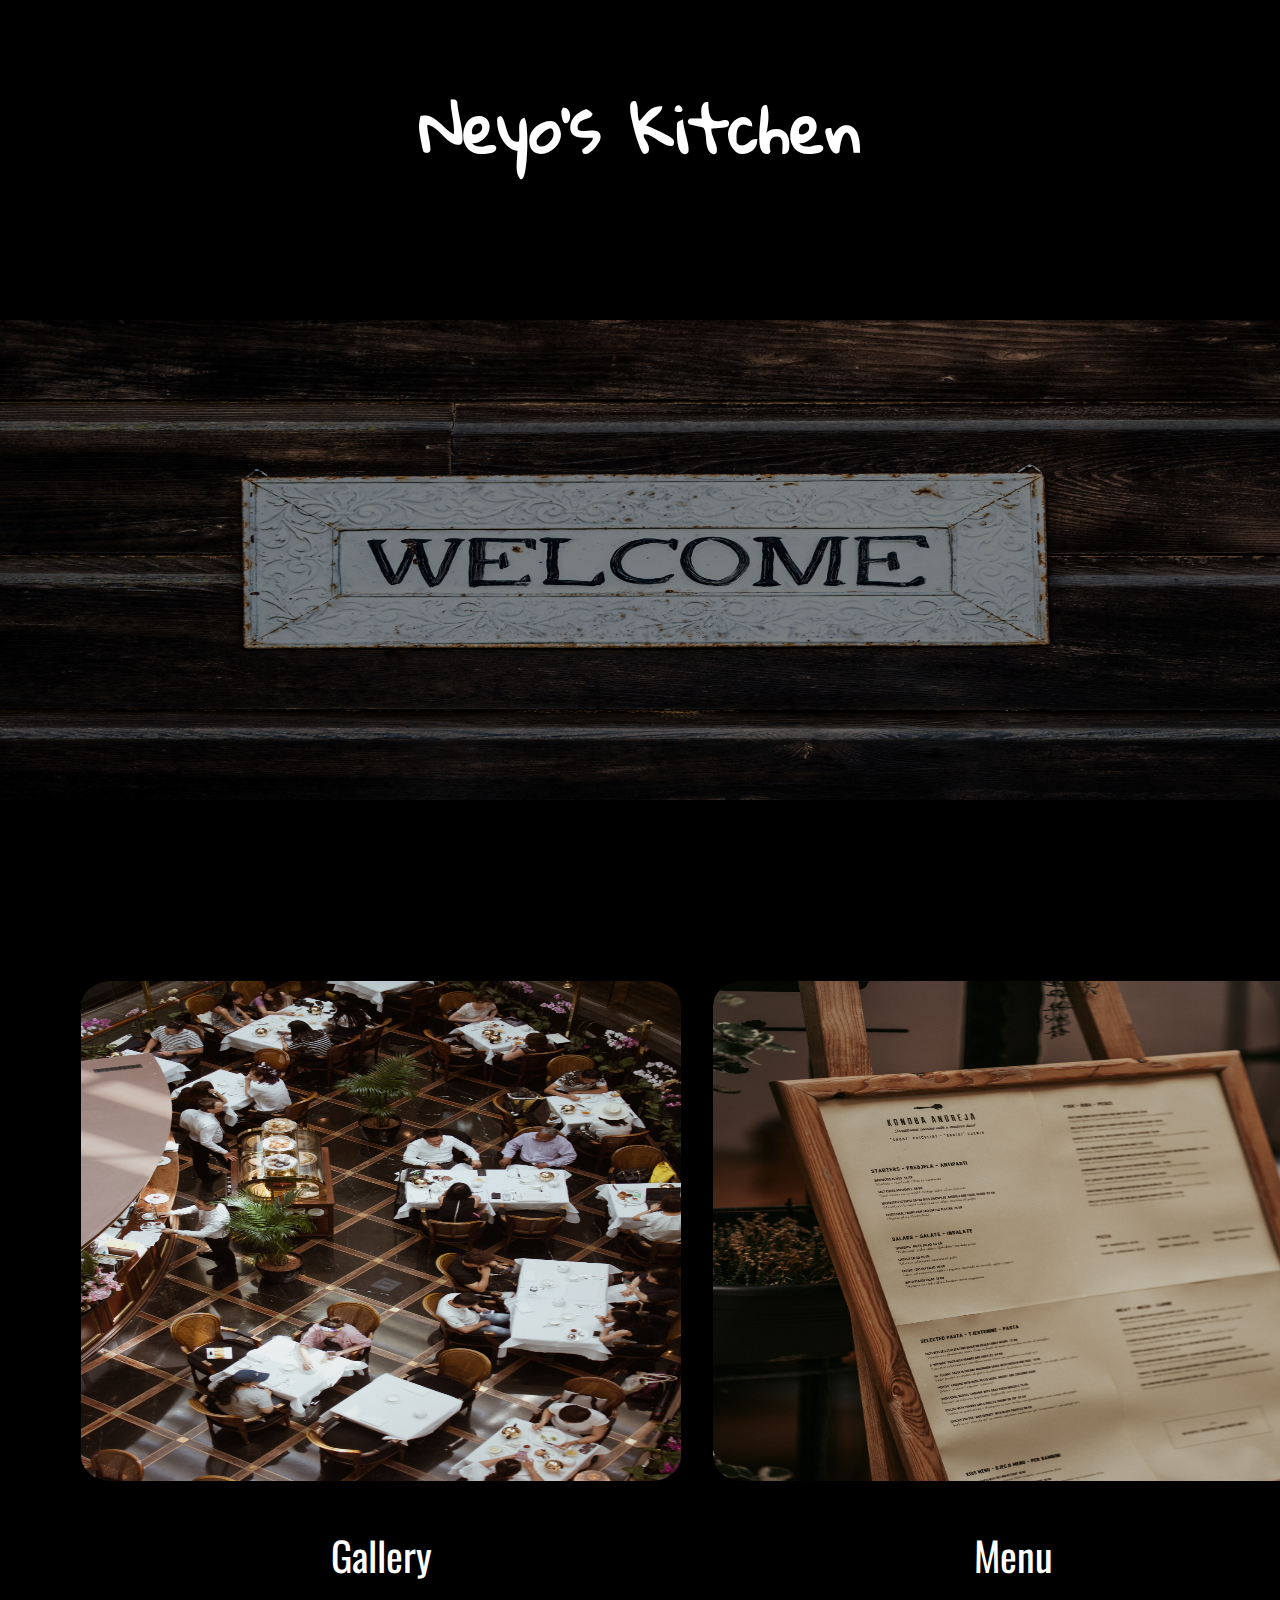
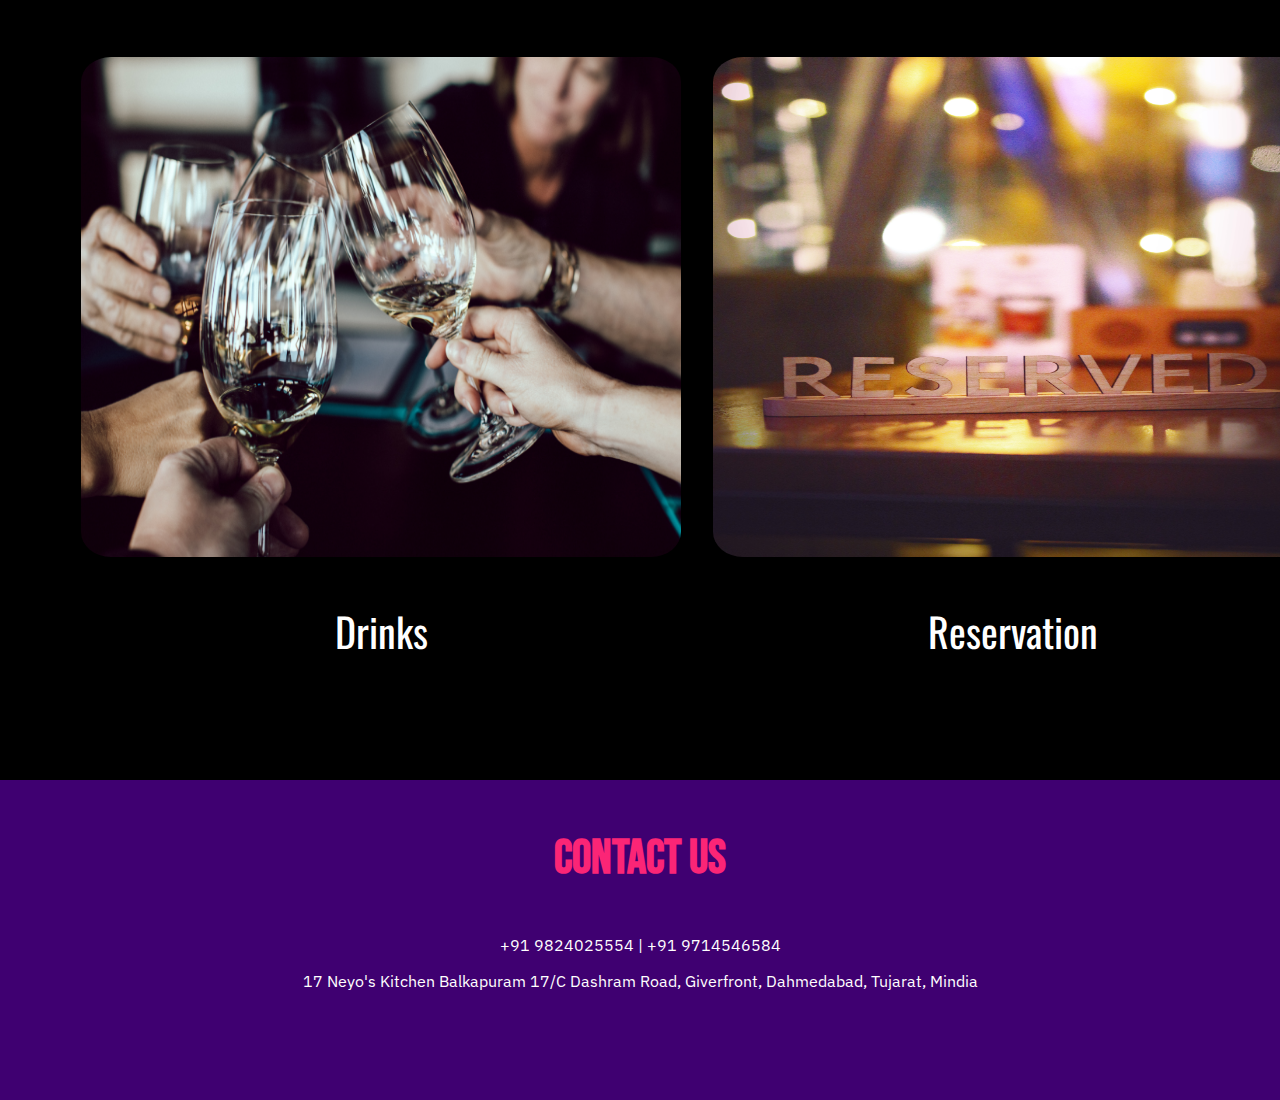
==== index.html @ a7643209 "first commit" ====
<!DOCTYPE html>
<html lang="en">
<head>
    <title>Neyo's Kitchen</title>
    <link rel="stylesheet" href="style.css">
    <link rel="preconnect" href="https://fonts.googleapis.com"> 
    <link rel="preconnect" href="https://fonts.gstatic.com" crossorigin> 
    <link href="https://fonts.googleapis.com/css2?family=Bebas+Neue&family=Gloria+Hallelujah&family=IBM+Plex+Sans&family=Oswald&display=swap" rel="stylesheet">

</head>
<body>
    <div id="heading">
    <h1>Neyo's Kitchen</h1>
    </div>
    <div id="welcome">
        <img id="welcome-cover" src="image/welcome_cover.jpg" alt="welcome">
    </div>
    <div class="container">
        <table>
            <tr>
                <td>
                    <div>
                    <a href="gallery.html"><img class="choose" src="image/hotel_cover.jpg" alt="Gallery"></a>
                    <p class="variety-p">Gallery</p>
                    </div>
                </td>
                <td>
                    <div>
                    <a href="menu.html"><img class="choose" src="image/menu_cover.jpg" alt="Menu"></a>
                    <p class="variety-p">Menu</p>
                    </div>
                </td>
            </tr>
            <tr>
                <td>
                    <div>
                        <a href="drinks.html"><img class="choose" src="image/drinks_cover.jpg" alt="drinks"></a>
                        <p class="variety-p">Drinks</p>
                    </div>
                </td>
                <td>
                    <div>
                        <a href="reservation.html"><img class="choose" src="image/reservation_cover.jpg" alt="reservation"></a>
                        <p class="variety-p">Reservation</p>
                    </div>
                </td>
            </tr>
        </table>
    </div>
    <div id="footer">
        <h3 id="contact">Contact Us</h3>
        <span class="contact-info"><p>+91 9824025554 | +91 9714546584</p></span>
        <span class="contact-info"><p>17 Neyo's Kitchen Balkapuram 17/C Dashram Road, Giverfront, Dahmedabad, Tujarat, Mindia</p></span>
    </div>
</body>
</html>
---- style.css ----
body{
    background-color: #000000;
    margin: 0%;
}
table{
    border-spacing: 30px;
    width: 100%;
}
#heading{
    background-color: black;
    height: 5rem;
    padding: 20px 0 20px 0;
}
#welcome{
    height: 30rem;
    background-color: black;
    border: 0 0 0 0;
    margin: 0 0 0 0;
    padding-bottom: 100px;
    padding-top: 200px;
}
#welcome-cover{
    height: 100%;
    width: 100%;
    opacity: 0.5;
}
#welcome-cover:hover{
    opacity: 1;
    transition: 0.5s ease;
}
#footer{
    background-color: #3F0071;
    height: 20rem;
}
.variety-p{
    color: white;
    font-size: 2.5rem;
    text-align: center;
    font-family: 'Oswald', sans-serif;
}
h1{
    color: white;
    text-align: center;
    font-family: 'Gloria Hallelujah', cursive;
    font-size: 4rem;
}
h2{
    padding-top: 250px;
    text-align: center;
    font-size: 5rem;
    color: #FB2576;
}
h3{
    text-align: center;
    font-size: 3rem;
    color: #FB2576;
}
#contact{
    text-align: center;
    color: #FB2576;
    padding-top: 50px;
    font-family: 'Bebas Neue', cursive;
}
.contact-info{
    text-align: center;
    color: white;
    font-family: 'IBM Plex Sans', sans-serif;
}
.container{
    padding: 50px 0 0 50px;
}
.choose{
    height: 500px;
    width: 600px;
    opacity:1;
    border-radius: 5%;
    transition: 1s ease;
}
.choose:hover{
     -webkit-transform: scale(0.8);
    -ms-transform: scale(0.8);
    transform: scale(0.8);
    opacity:0.5;
    border-radius:15%;
    transition: 1s ease;
}
.hotel-gallery{
    font-family: 'IBM Plex Sans', sans-serif;
    padding-top: 50px;
    padding-bottom: 50px;
}
.hotel-img{
    height: 500px;
    width: 600px;
    opacity:1;
    border-radius: 5%;
    transition: 1s ease;
}
.hotel-img:hover{
    -webkit-transform: scale(1.1);
    -ms-transform: scale(1.1);
    transform: scale(1.1);
    transition: 1s ease;
}
.food-menu{
    font-family: 'IBM Plex Sans', sans-serif;
    color: white;
    padding-top: 50px;
    padding-bottom: 50px;
}
.food-img{
    height: 200px;
    width: 300px;
    opacity:1;
    border-radius: 5%;
    transition: 1s ease;
}
.food-name{
    color: white;
    font-family: 'IBM Plex Sans', sans-serif;
    font-size: 2rem;
}
.drinks-menu{
    font-family: 'IBM Plex Sans', sans-serif;
    color: white;
    padding-top: 50px;
    padding-bottom: 50px;
}
.drinks-img{
    height: 200px;
    width: 300px;
    opacity:1;
    border-radius: 5%;
    transition: 1s ease;
}
.drinks-name{
    color: white;
    font-family: 'IBM Plex Sans', sans-serif;
    font-size: 2rem;
}
.reservation-body{
    font-family: 'IBM Plex Sans', sans-serif;
    color: white;
    padding-top: 50px;
    padding-bottom: 50px;
}
.res-table{
    background-image: linear-gradient(to right, #711A75 , #F10086);
    margin-left: auto;
    margin-right: auto;
    width: 400px;
    border-radius: 5%;
}
.return-cover{
    padding-top: 50px;
    padding-bottom: 50px;
    padding-left: 43%;
}
.return-cover2{
    padding-top: 50px;
    padding-bottom: 50px;
    padding-left: 45%;
}
.return{
    background-color: white;
    height: 50px;
    width: 150px;
    text-align: center;
    font-family: 'IBM Plex Sans', sans-serif;
    font-size: 2rem;
    color: #000000;
    border-radius: 5%;
    transition: 1s ease;
    color: white;
}
.return:hover{
    -webkit-transform: scale(1.2);
    -ms-transform: scale(1.2);
    transform: scale(1.2);
    transition: 1s ease;
    border: none;
    background-image: linear-gradient(to bottom, #B4AEE8 , #93329E);
    color: white;
}
button{
    position: absolute;
    left: 47%;
    border: none;
    border-radius: 5%;
}
button:hover{
    border: none;
    background-image: linear-gradient(to bottom, #711A75 , #180A0A);
    color: white;
}
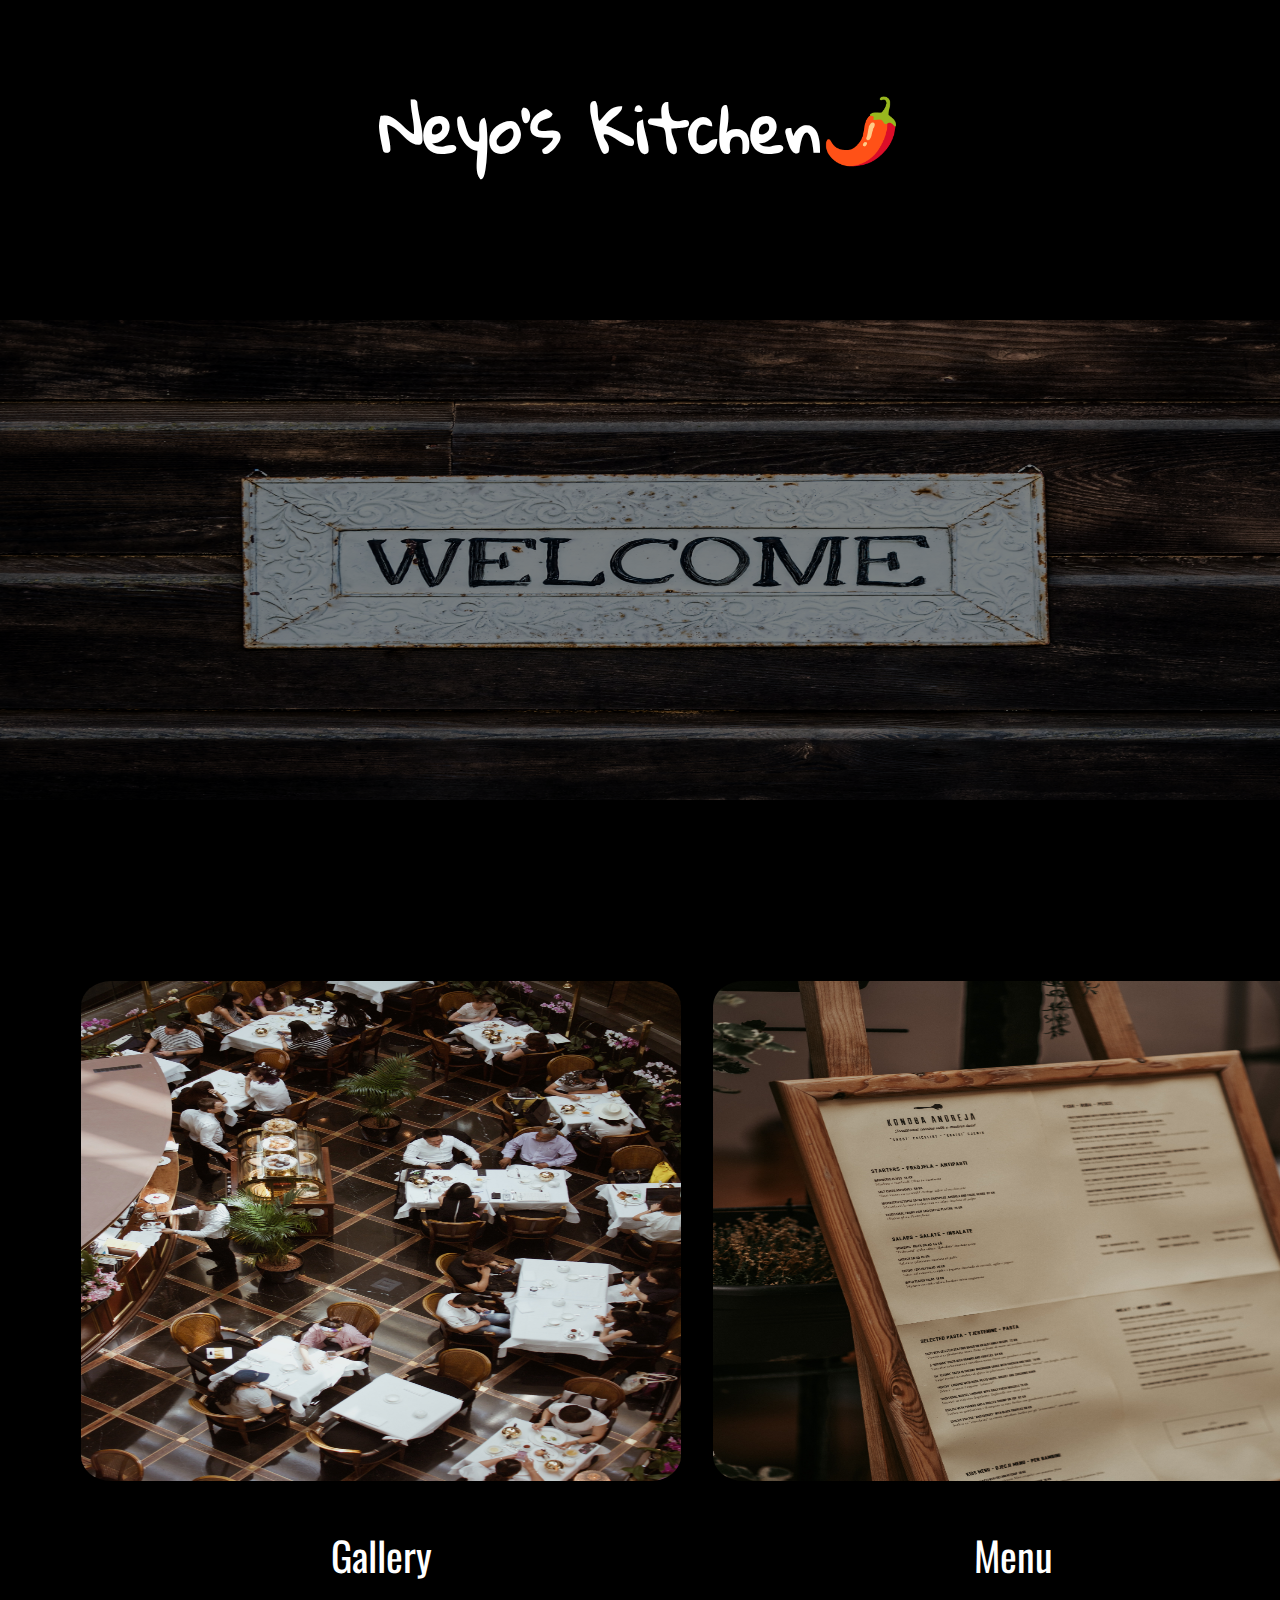
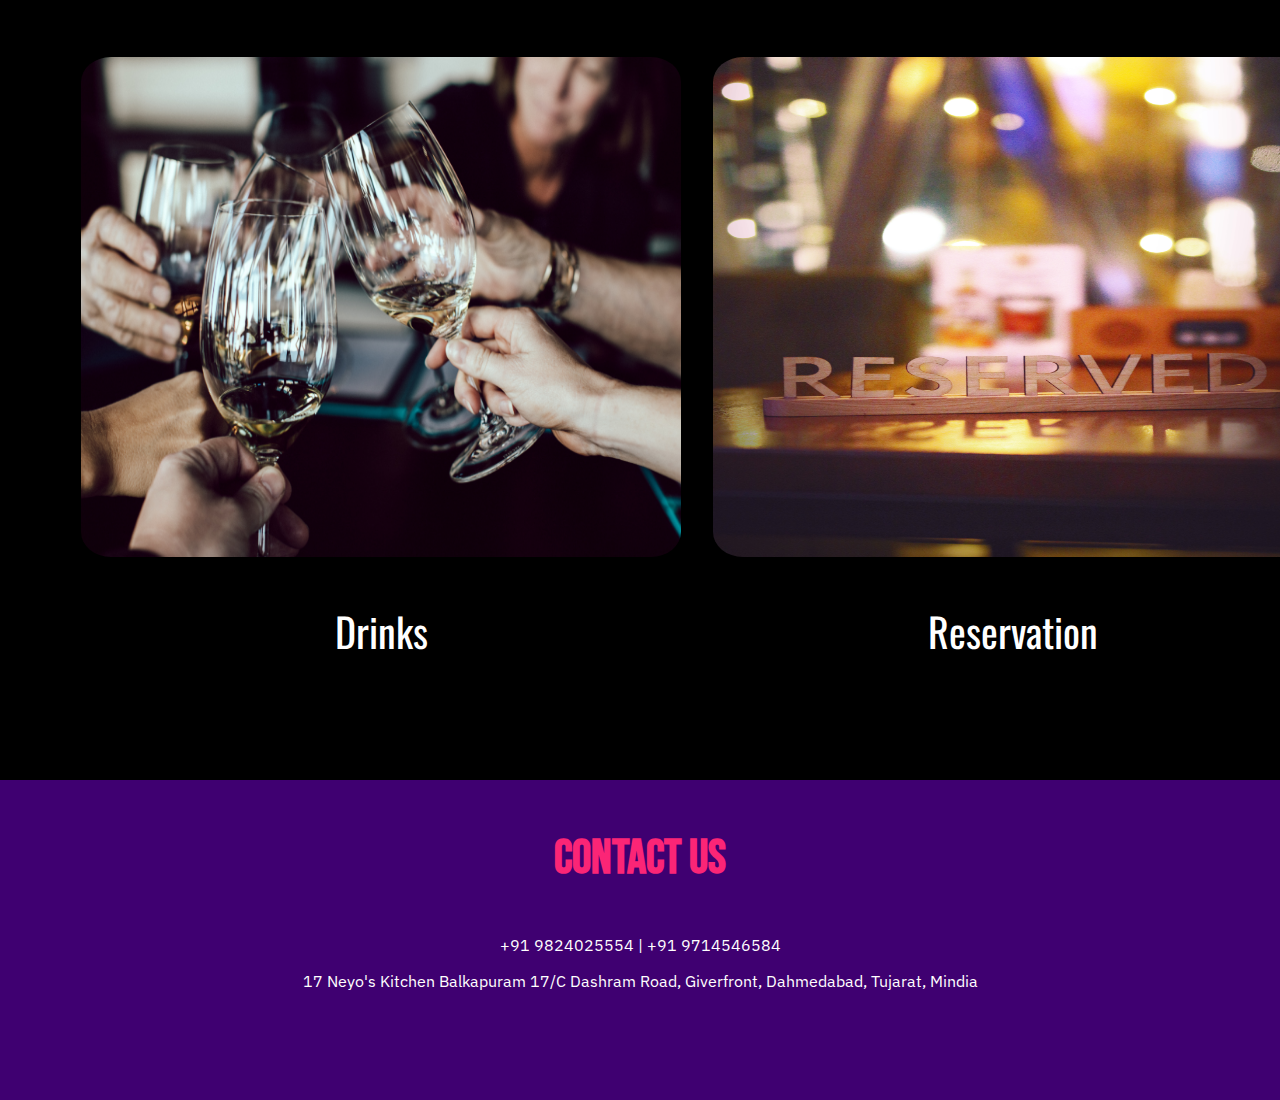
==== commit e44225fe: "Added Chilli" ====
--- a/index.html
+++ b/index.html
@@ -10,7 +10,7 @@
 </head>
 <body>
     <div id="heading">
-    <h1>Neyo's Kitchen</h1>
+    <h1>Neyo's Kitchen🌶️</h1>
     </div>
     <div id="welcome">
         <img id="welcome-cover" src="image/welcome_cover.jpg" alt="welcome">
